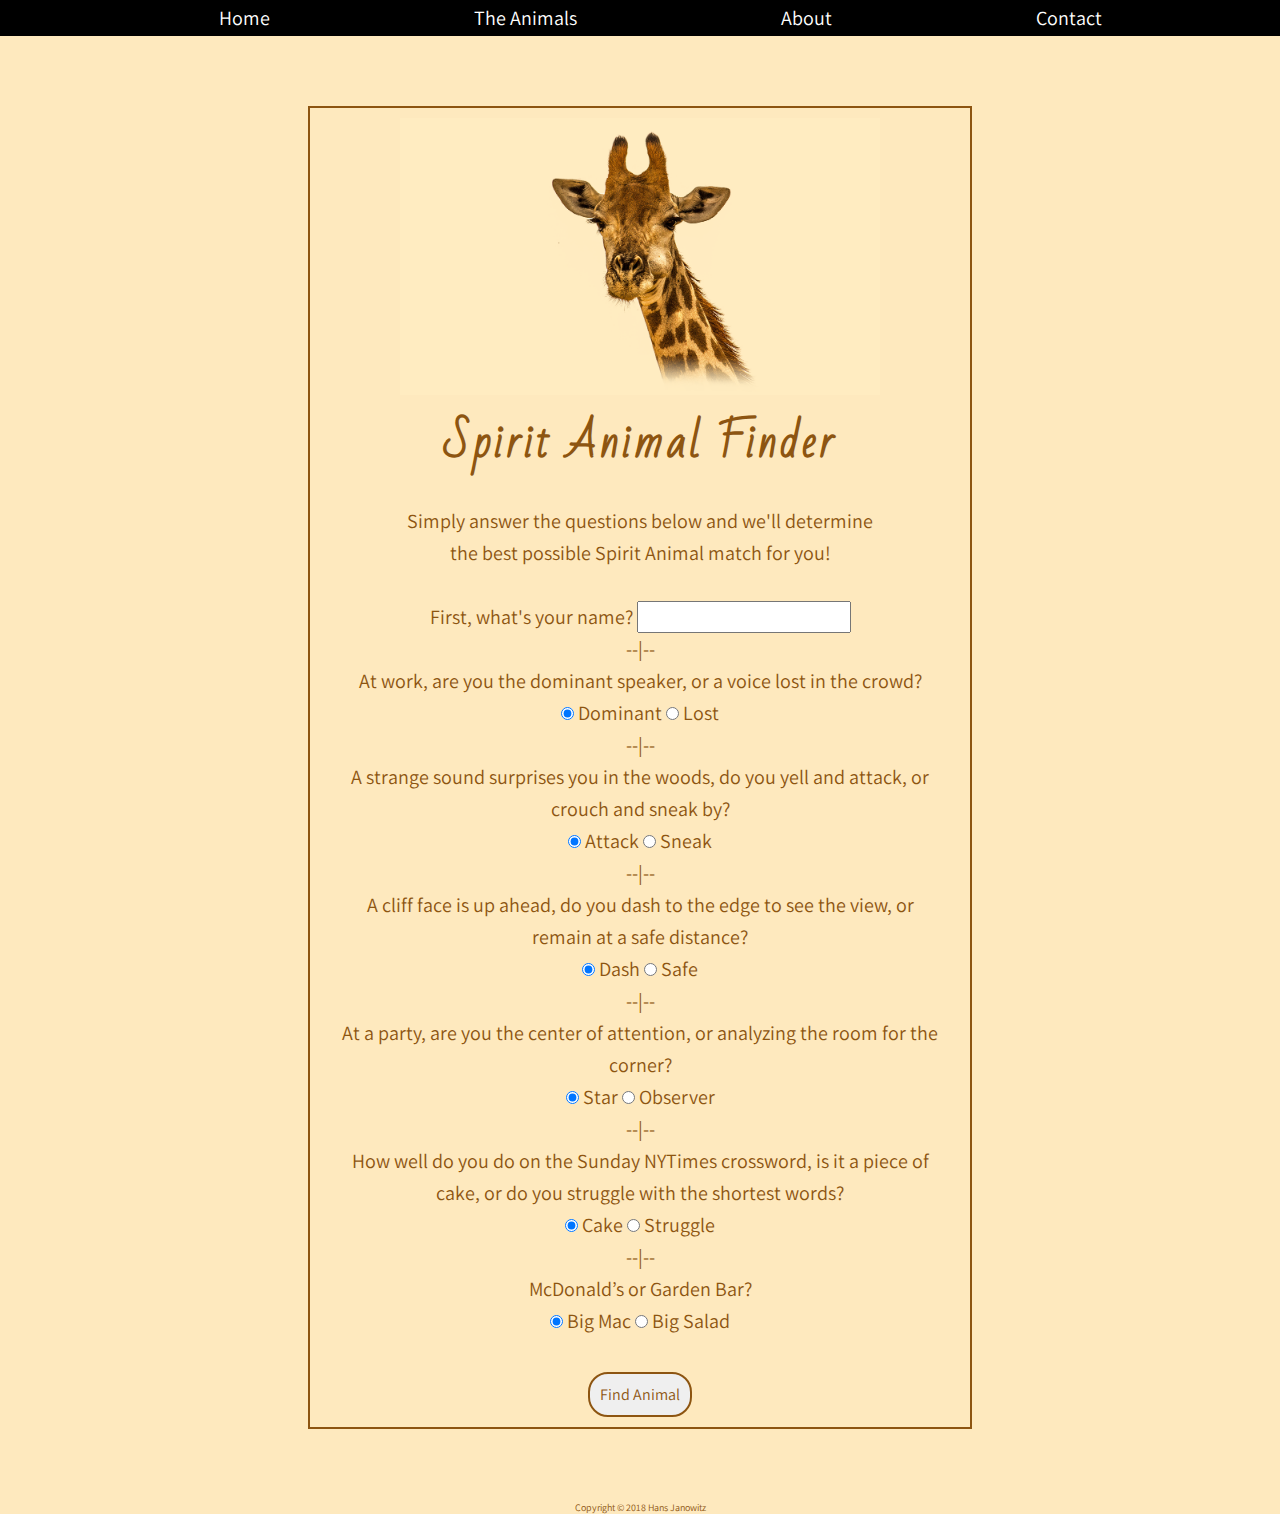
==== index.html @ 120c2d00 "cleaned up borders and some minor copy fixes" ====
<!DOCTYPE html>
<head>
  <title>Spirit Animal Finder</title>
    <link href="styles.css" rel="stylesheet" type="text/css">
    <link href="https://fonts.googleapis.com/css?family=Assistant|Bad+Script"
    rel="stylesheet">
</head>

<body onload="checkForSaved()">

  <div class="header">
    <ul id="menu-items">
      <li><a href='index.html'>Home</a></li>
      <li><a href='theanimals.html'>The Animals</a></li>
      <li><a href='about.html'>About</a></li>
      <li><a href='contact.html'>Contact</a></li>
    </ul>
  </div>

  <div class="content">
    <img class="main-image" src="images/home-image.png" alt="Giraffe head">
    <h1 class="page-title">Spirit Animal Finder</h1>

    <div id="main-content" class="questions">
      <p id="intro-text"> Simply answer the questions below and we'll determine <br>
      the best possible Spirit Animal match for you! </p><br>

      <div id="name-field">First, what's your name? <input name="inputName"
        type="text" maxlength="32" id="inputName" class="searchField"/> <br>
      --|--<br>
      </div>
      At work, are you the dominant speaker, or a voice lost in the crowd? <br>
      <input type="radio" name="big" value="true" checked="checked"> Dominant
      <input type="radio" name="big" value="false"> Lost <br>
      --|--<br>
      A strange sound surprises you in the woods, do you yell and attack, or
      crouch and sneak by? <br>
      <input type="radio" name="aggressive" value="true" checked="checked"> Attack
      <input type="radio" name="aggressive" value="false"> Sneak <br>
      --|--<br>
      A cliff face is up ahead, do you dash to the edge to see the view, or
      remain at a safe distance? <br>
      <input type="radio" name="flying" value="true" checked="checked"> Dash
      <input type="radio" name="flying" value="false"> Safe <br>
      --|--<br>
      At a party, are you the center of attention, or analyzing the room for
      the corner? <br>
      <input type="radio" name="herd" value="true" checked="checked"> Star
      <input type="radio" name="herd" value="false"> Observer <br>
      --|--<br>
      How well do you do on the Sunday NYTimes crossword, is it a piece of cake,
      or do you struggle with the shortest words? <br>
      <input type="radio" name="smart" value="true" checked="checked"> Cake
      <input type="radio" name="smart" value="false"> Struggle <br>
      --|--<br>
      McDonald’s or Garden Bar? <br>
      <input type="radio" name="carnivore" value="true" checked="checked"> Big Mac
      <input type="radio" name="carnivore" value="false"> Big Salad <br>
    </div>
    <div id="results">
    </div>
    <div>
      <p><button id="findButton" onclick="findAnimal()">Find Animal</button></p>
    </div>

  </div>
  <br>
  <br>
  <p class="footer">Copyright &copy; 2018 Hans Janowitz</p>
</body>
<script src="scripts.js"></script>
---- styles.css ----
* {
  color: #8d5511;
  font-family: 'Assistant', sans-serif;
  font-size: 20px;
  text-align: center;
  margin: 0px;
}

body {
  background-color: #fee9be;
}

h2 {
  letter-spacing: .2em;
}

button {
  color: #8d5511;
  font-size: 12pt;
  border-radius: 20px;
  border: 2px solid #8d5511;
  padding: 10px;
}

button:focus {
  outline: 0;
}

input {
  text-align: left;
}

.main-image {
  width: 75%;
}



.page-title {
  font-family: 'Bad Script', cursive;
  letter-spacing: 3px;
  font-size: 32pt;
}

.content {
  width: 50%;
  padding: 10px;
  margin: 70px auto 20px auto;
  border: 2px solid #8d5511;
}

.footer {
  font-size: 10px;
}

.answer-image {
  width: 50%;
  border-radius: 50%;
  border: 4px solid #8d5511;
}

.list-image {
  width: 20%;
  border-radius: 50%;
  border: 2px solid #8d5511;
}

.animalDetails {
  margin: 10px 0px;
  padding: 40px;
}

.header {
  width: 100%;
  background-color: black;
}

#main-content {
  padding: 10px;
  margin: 10px;
  margin-bottom: 25px;
  line-height: 1.6;
}

#menu-items {
text-align: center;
}

#menu-items ul{
  list-style: none;
  margin: 0 2px;
  padding: 0;
}

#menu-items li {
   color: white;
   display: inline-block;
   padding: 5px 100px;
}

#menu-items a {
  font-weight: normal;
  font-size: 1em;
  color: white;
}

#menu-items a:link {
  text-decoration: none;
}

#menu-items a:hover {
  color: #8d5511;
}

#name-field {
  visibility: visible;
}

#convertLink {
  text-decoration: underline;
  font-size: .6em;
  cursor: pointer;
}

#modLoc {
  visibility: hidden;
  font-size: .8em;
}

#changeBut {
  font-size: .8em;
  width: 70px;
}

#newUser {
  font-size: 14px;
}

#newUser a {
  font-size: 14px;
}

#author-photo {
  width: 40%;
  border-radius: 20%;
  border: 2px solid #8d5511;
}
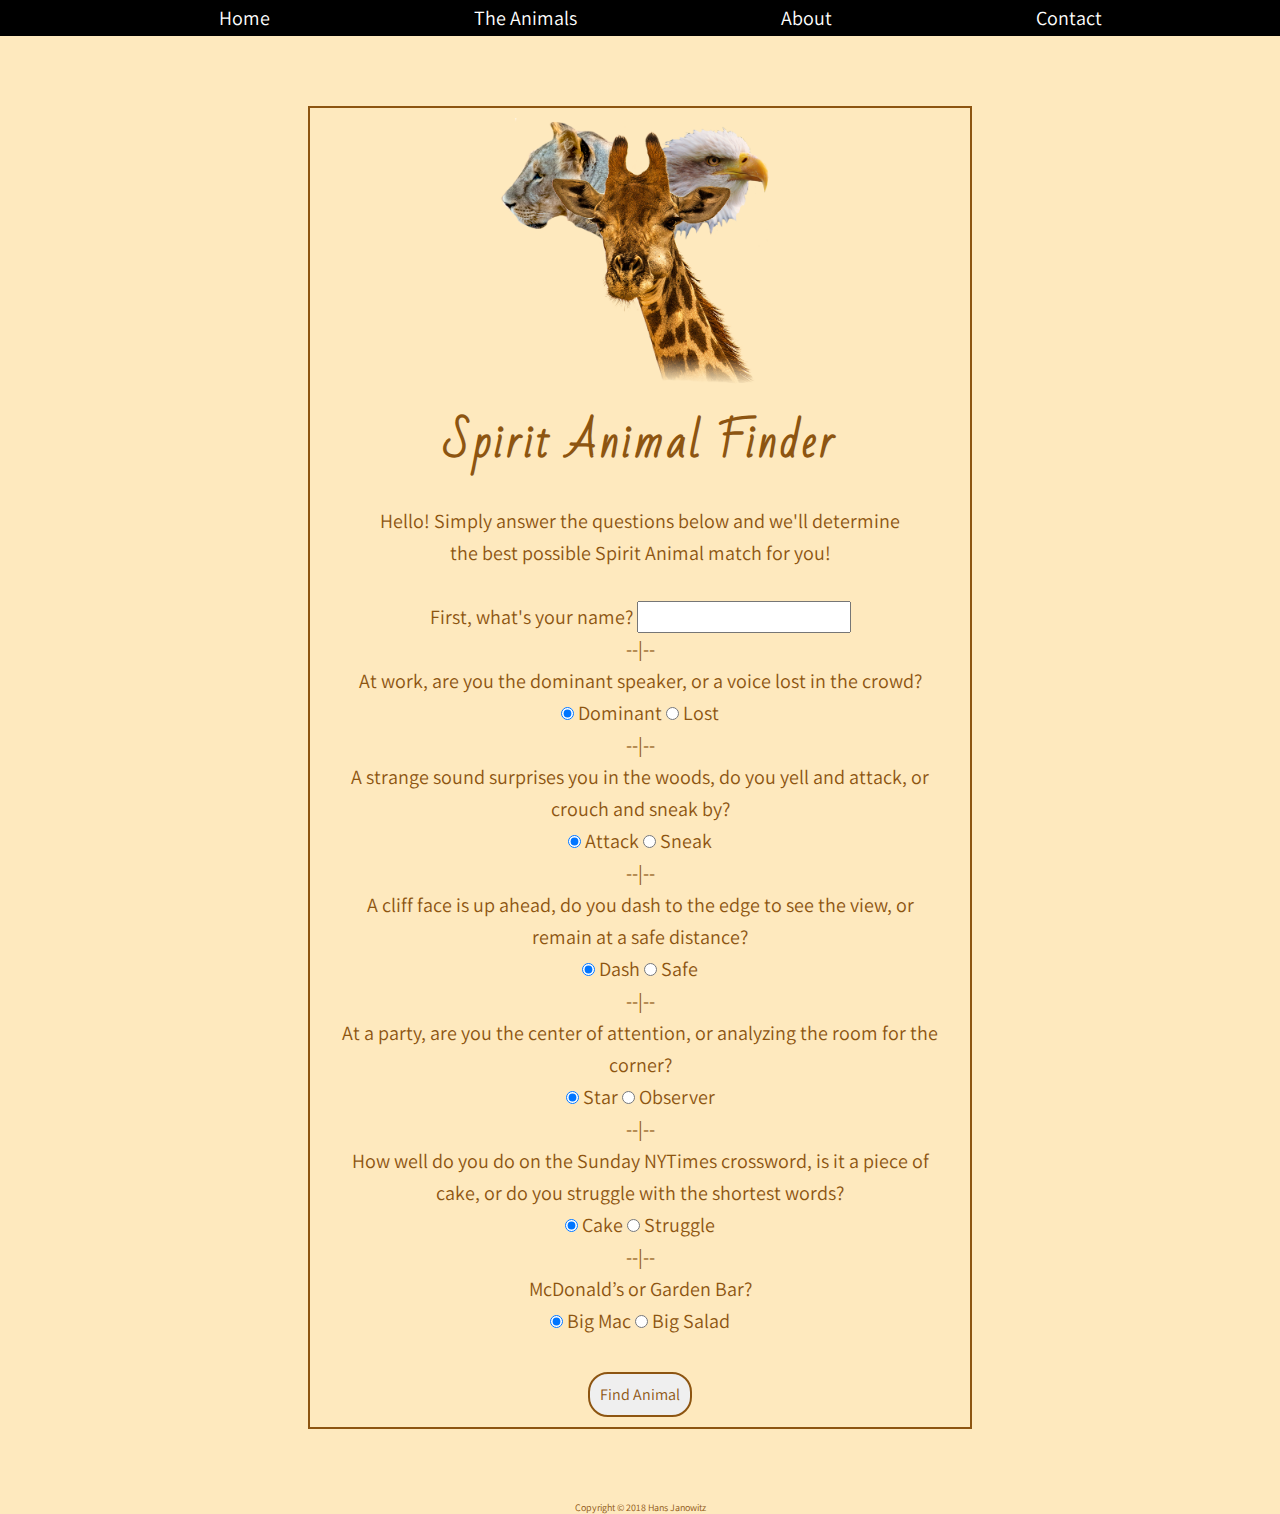
==== commit 2ad00580: "testing modifications from new machine" ====
--- a/index.html
+++ b/index.html
@@ -23,7 +23,7 @@
     <h1 class="page-title">Spirit Animal Finder</h1>
 
     <div id="main-content" class="questions">
-      <p id="intro-text"> Simply answer the questions below and we'll determine <br>
+      <p id="intro-text"> Hello! Simply answer the questions below and we'll determine <br>
       the best possible Spirit Animal match for you! </p><br>
 
       <div id="name-field">First, what's your name? <input name="inputName"
--- a/styles.css
+++ b/styles.css
@@ -33,8 +33,6 @@
 .main-image {
   width: 75%;
 }
-
-
 
 .page-title {
   font-family: 'Bad Script', cursive;
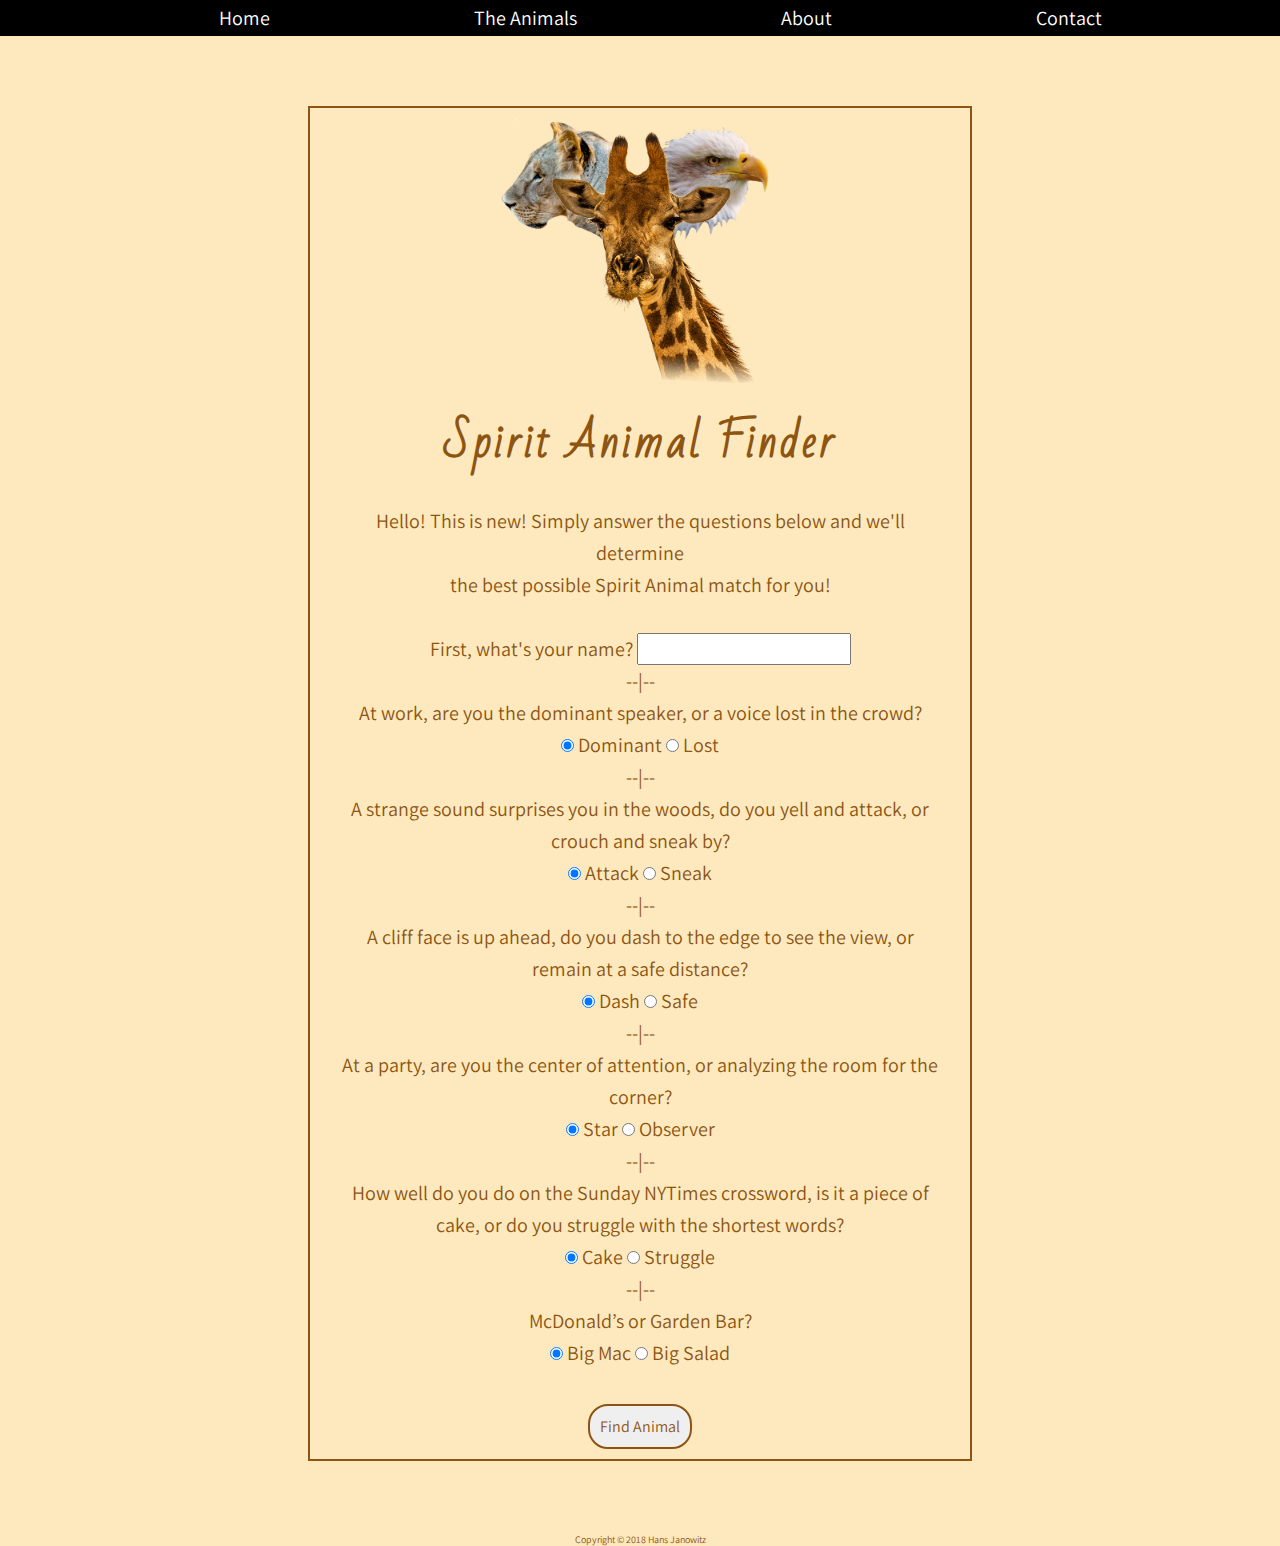
==== commit d7fe0976: "added new message txt" ====
--- a/index.html
+++ b/index.html
@@ -23,7 +23,7 @@
     <h1 class="page-title">Spirit Animal Finder</h1>
 
     <div id="main-content" class="questions">
-      <p id="intro-text"> Hello! Simply answer the questions below and we'll determine <br>
+      <p id="intro-text"> Hello! This is new! Simply answer the questions below and we'll determine <br>
       the best possible Spirit Animal match for you! </p><br>
 
       <div id="name-field">First, what's your name? <input name="inputName"
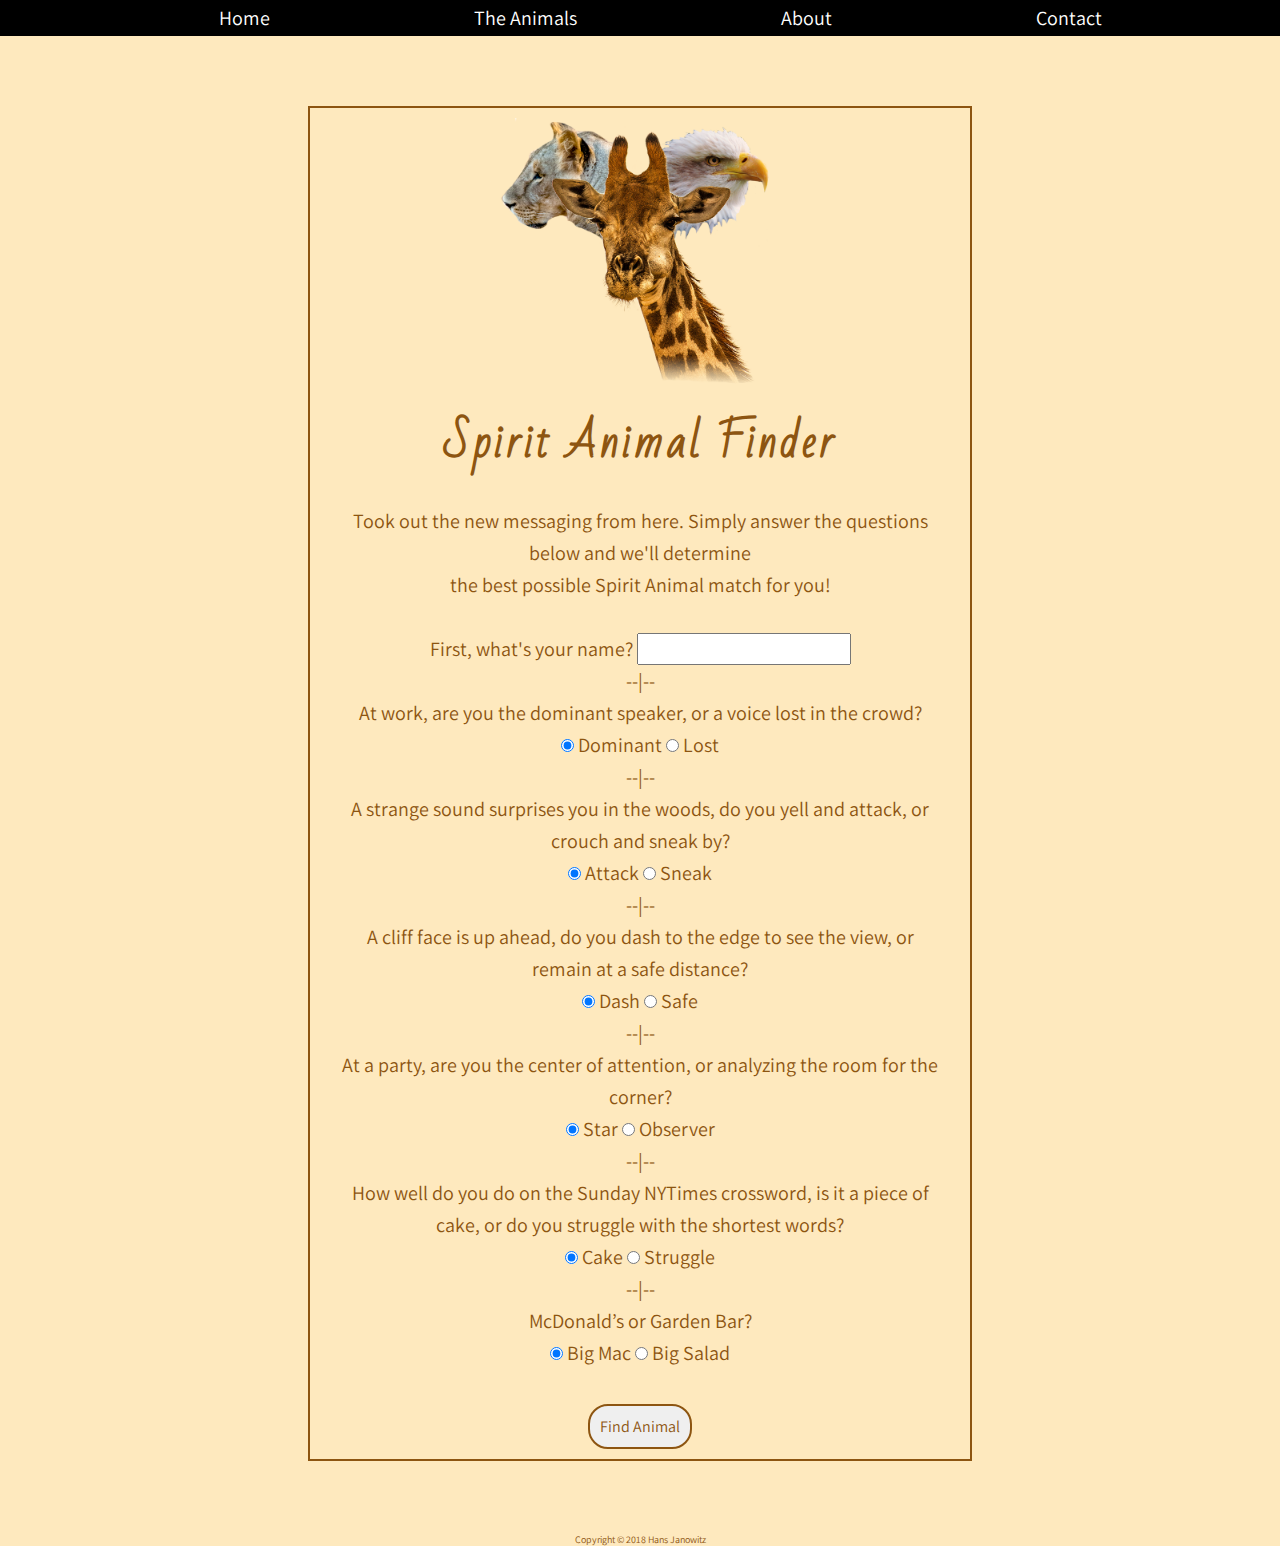
==== commit bc461615: "removed txt and left message" ====
--- a/index.html
+++ b/index.html
@@ -23,7 +23,7 @@
     <h1 class="page-title">Spirit Animal Finder</h1>
 
     <div id="main-content" class="questions">
-      <p id="intro-text"> Hello! This is new! Simply answer the questions below and we'll determine <br>
+      <p id="intro-text"> Took out the new messaging from here. Simply answer the questions below and we'll determine <br>
       the best possible Spirit Animal match for you! </p><br>
 
       <div id="name-field">First, what's your name? <input name="inputName"
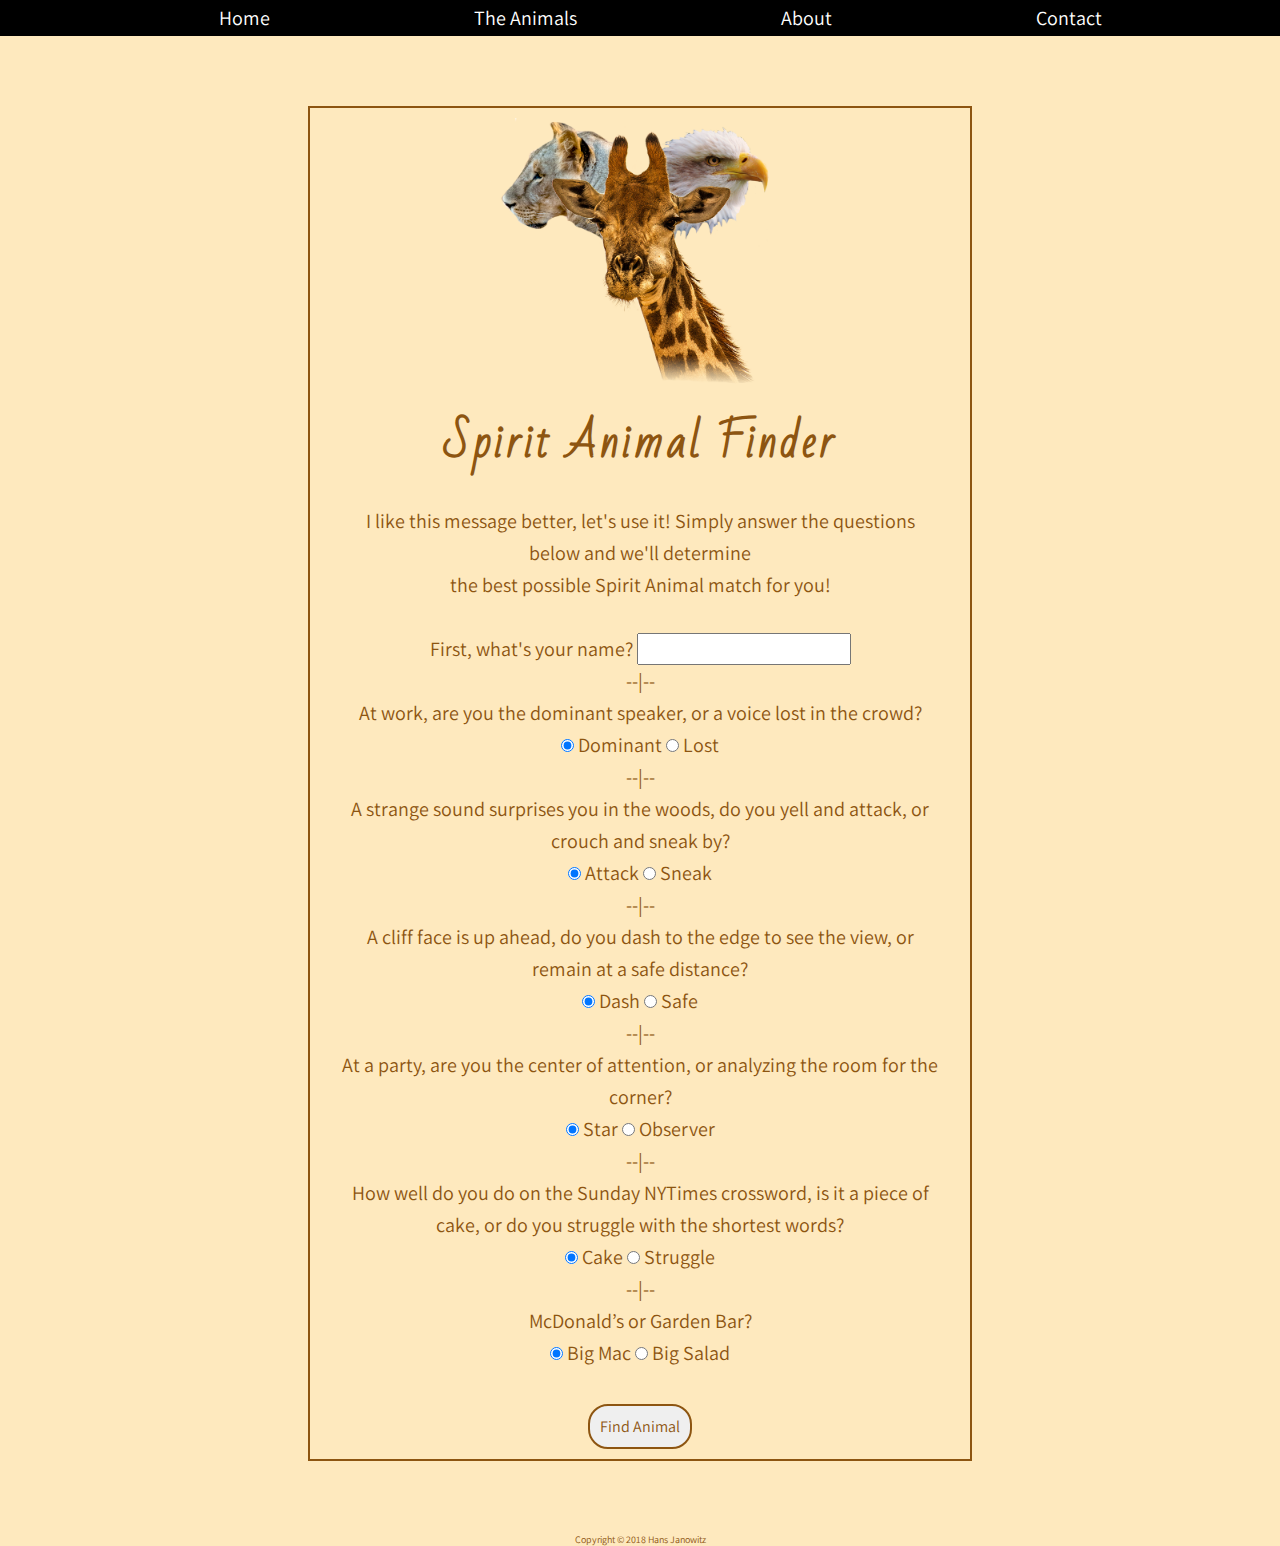
==== commit 8848e7bb: "added preferred message" ====
--- a/index.html
+++ b/index.html
@@ -23,7 +23,7 @@
     <h1 class="page-title">Spirit Animal Finder</h1>
 
     <div id="main-content" class="questions">
-      <p id="intro-text"> Took out the new messaging from here. Simply answer the questions below and we'll determine <br>
+      <p id="intro-text"> I like this message better, let's use it! Simply answer the questions below and we'll determine <br>
       the best possible Spirit Animal match for you! </p><br>
 
       <div id="name-field">First, what's your name? <input name="inputName"
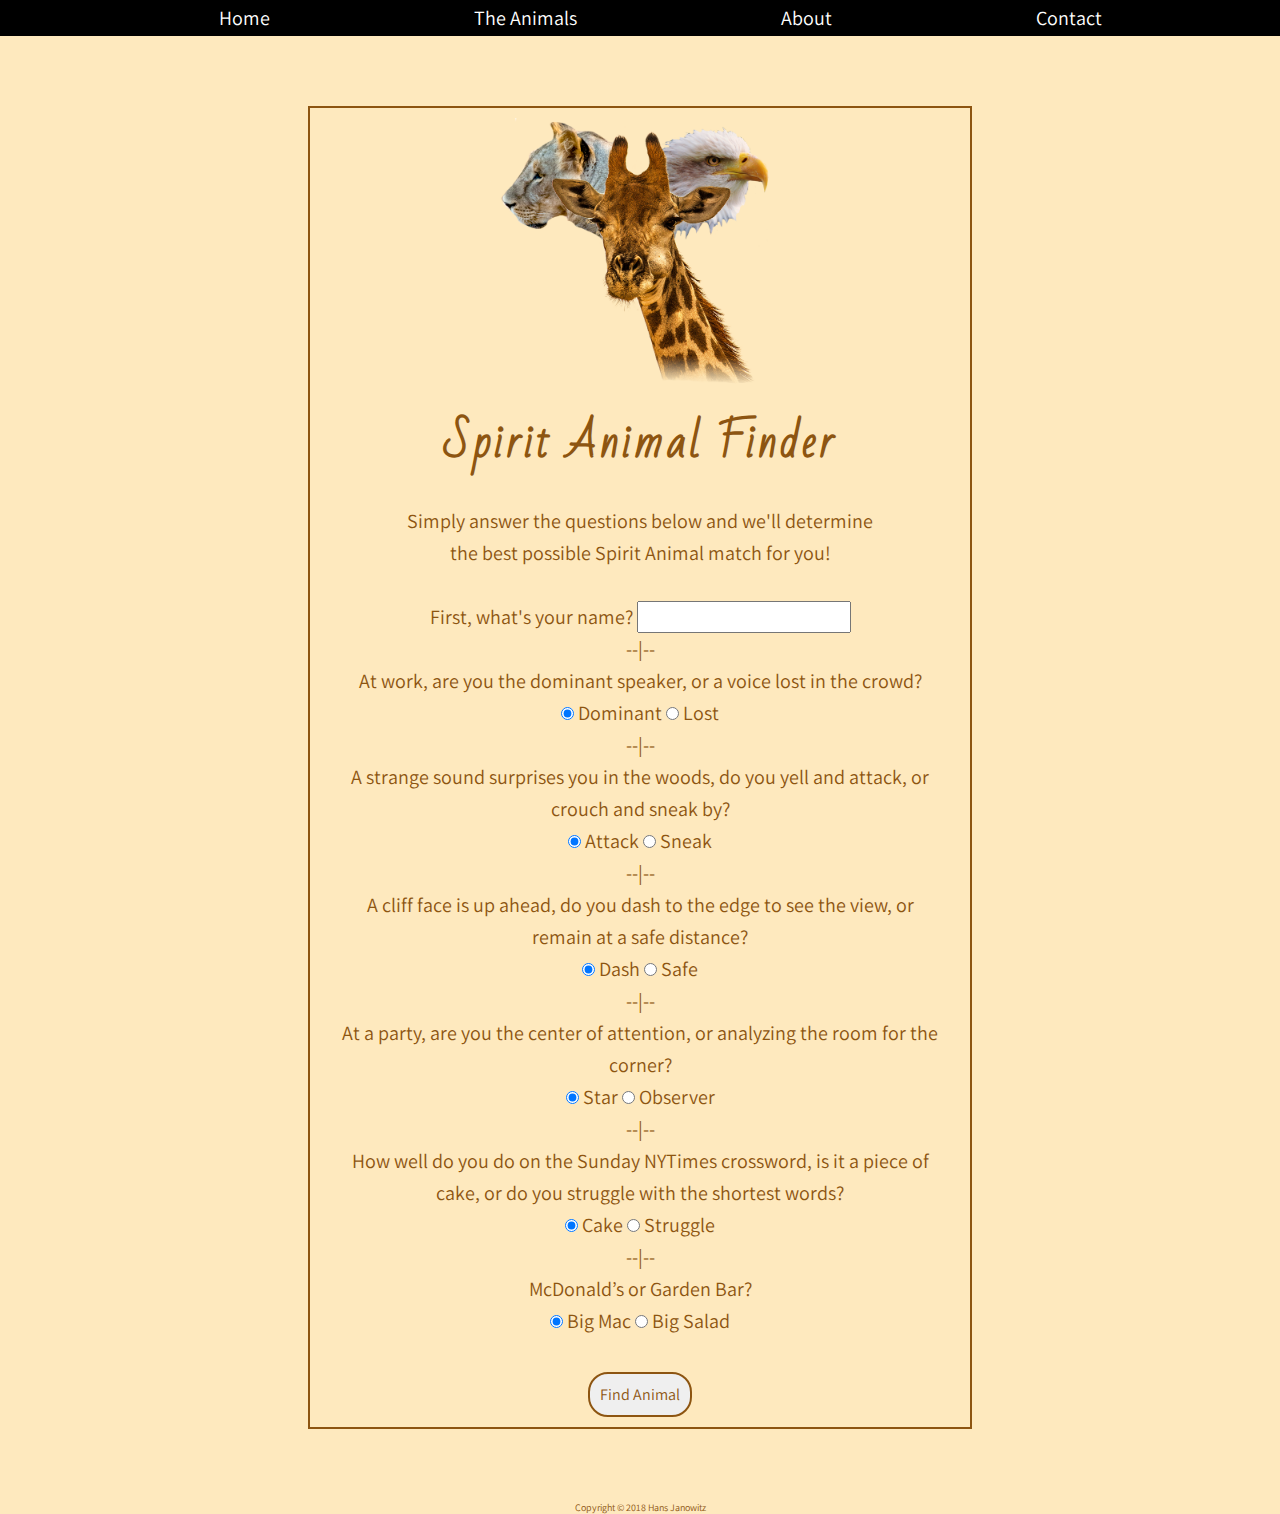
==== commit f30aae30: "reset message txt" ====
--- a/index.html
+++ b/index.html
@@ -23,7 +23,7 @@
     <h1 class="page-title">Spirit Animal Finder</h1>
 
     <div id="main-content" class="questions">
-      <p id="intro-text"> I like this message better, let's use it! Simply answer the questions below and we'll determine <br>
+      <p id="intro-text">Simply answer the questions below and we'll determine <br>
       the best possible Spirit Animal match for you! </p><br>
 
       <div id="name-field">First, what's your name? <input name="inputName"
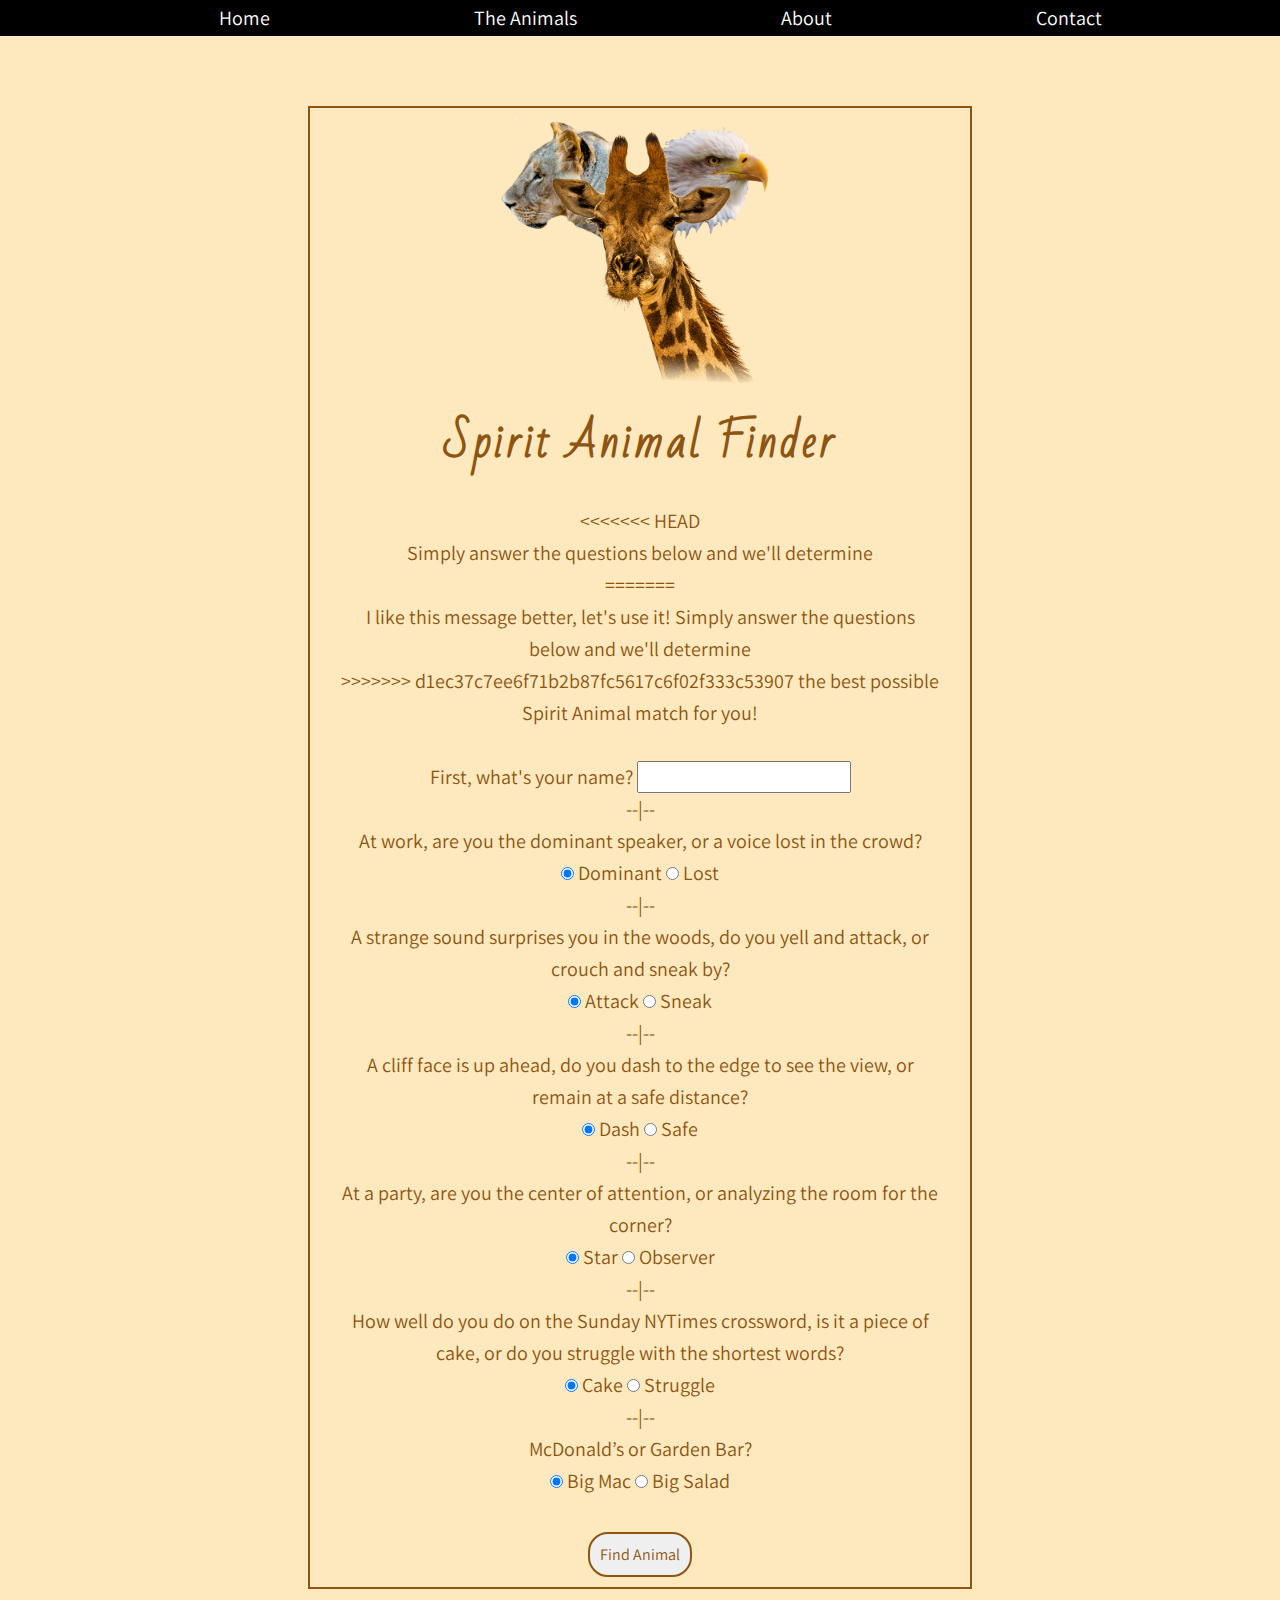
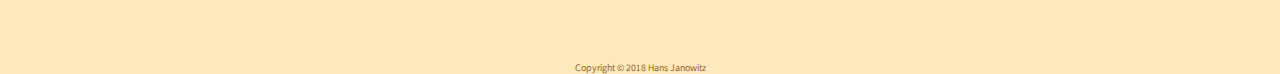
==== commit 68757300: "reset messaging to match master" ====
--- a/index.html
+++ b/index.html
@@ -23,7 +23,12 @@
     <h1 class="page-title">Spirit Animal Finder</h1>
 
     <div id="main-content" class="questions">
+<<<<<<< HEAD
       <p id="intro-text">Simply answer the questions below and we'll determine <br>
+=======
+
+      <p id="intro-text"> I like this message better, let's use it! Simply answer the questions below and we'll determine <br>
+>>>>>>> d1ec37c7ee6f71b2b87fc5617c6f02f333c53907
       the best possible Spirit Animal match for you! </p><br>
 
       <div id="name-field">First, what's your name? <input name="inputName"
